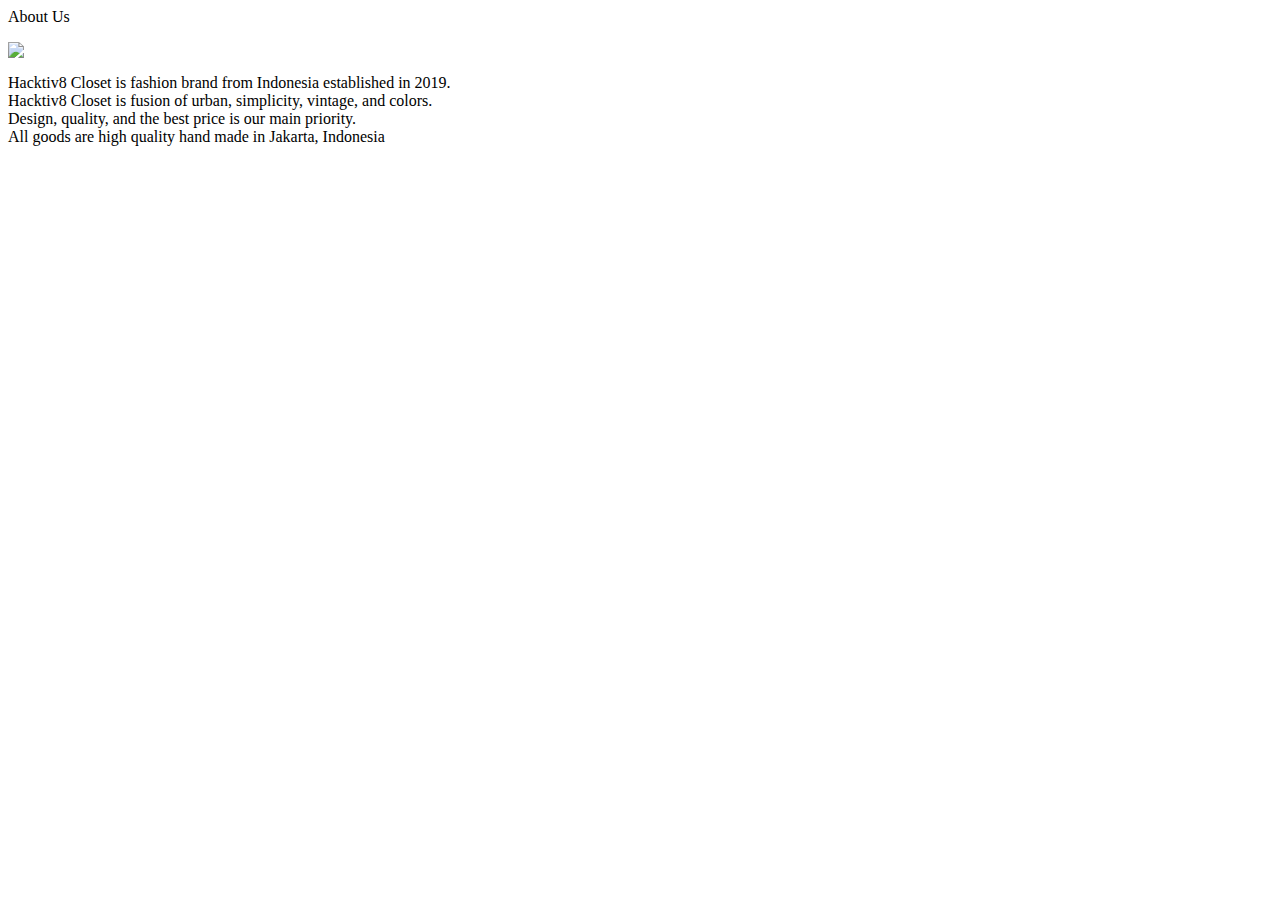
==== index.html @ 47ffc38b "trial 1" ====
<html>
    <head>
        <link rel="stylesheet" type="text/css" href="ajengrf.css" />
        <link href="https://fonts.googleapis.com/css?family=Lato" type="text/css" rel="stylesheet">
        <title>Cardstomize</title>
    </head>

    <section class="header">
        <p class="besar">About Us</p>
        <img src="https://hpigrp.com/wp-content/uploads/2018/07/Header-Employee-Teamwork-hands.jpg">
            <p class="kecilin">Hacktiv8 Closet is fashion brand from Indonesia established in 2019.<br>
                    Hacktiv8 Closet is fusion of urban, simplicity, vintage, and colors.<br>
                    Design, quality, and the best price is our main priority.<br>
                    All goods are high quality hand made in Jakarta, Indonesia</p>
        </section>

</html>
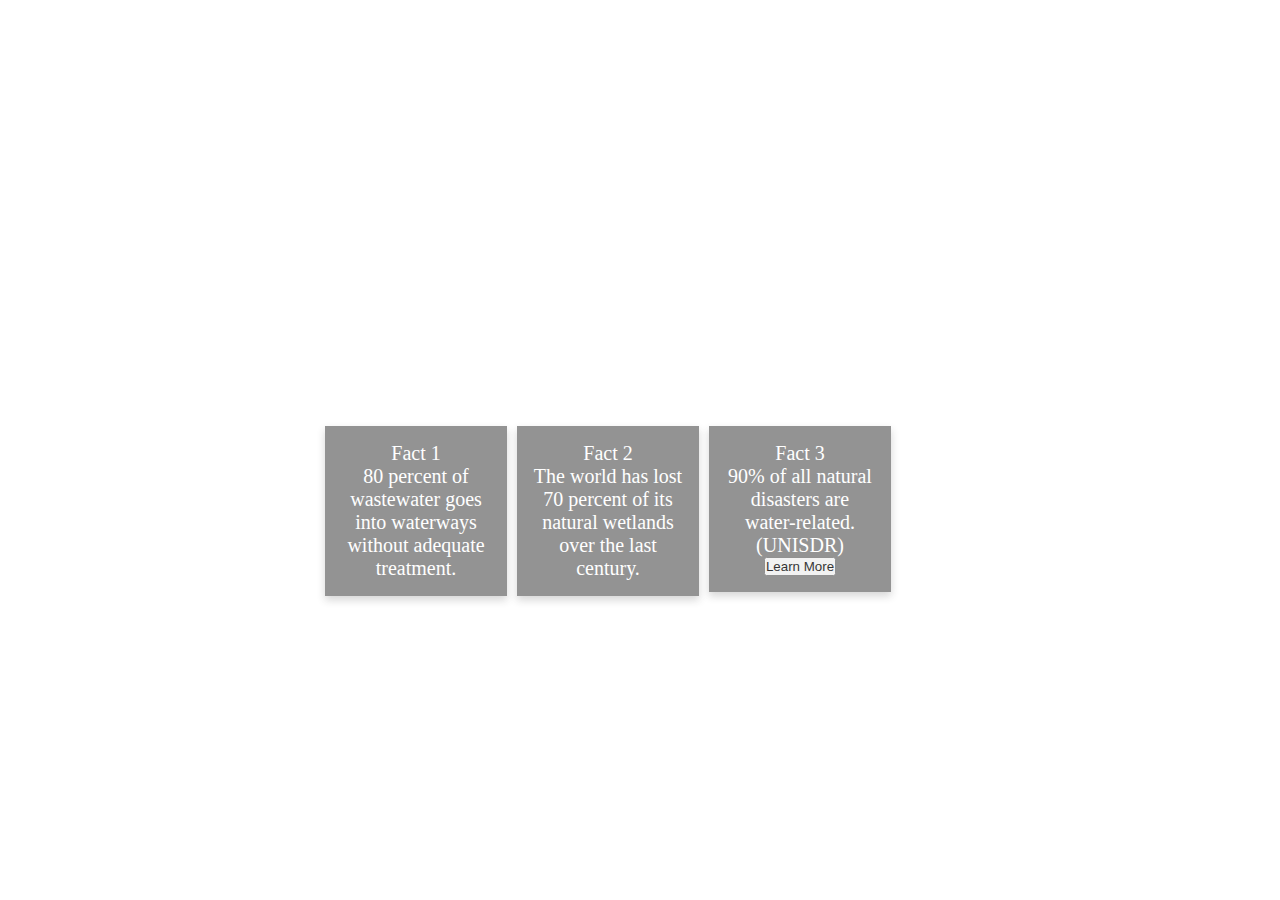
==== commit 74a11cd0: "update" ====
--- a/index.html
+++ b/index.html
@@ -1,17 +1,70 @@
 <html>
     <head>
-        <link rel="stylesheet" type="text/css" href="ajengrf.css" />
+        <link rel="stylesheet" type="text/css" href="stylesheet.css" />
         <link href="https://fonts.googleapis.com/css?family=Lato" type="text/css" rel="stylesheet">
-        <title>Cardstomize</title>
+        <title>Global Facts</title>
     </head>
 
-    <section class="header">
-        <p class="besar">About Us</p>
-        <img src="https://hpigrp.com/wp-content/uploads/2018/07/Header-Employee-Teamwork-hands.jpg">
-            <p class="kecilin">Hacktiv8 Closet is fashion brand from Indonesia established in 2019.<br>
-                    Hacktiv8 Closet is fusion of urban, simplicity, vintage, and colors.<br>
-                    Design, quality, and the best price is our main priority.<br>
-                    All goods are high quality hand made in Jakarta, Indonesia</p>
+    <body>
+        <section>
+            <div class="water">
+                <div class="caption">
+            <h1>Clean Water and Sanitation</h1>
+            <p>340,000 children under five die every year from diarrhoeal diseases. (WHO/UNICEF 2015)</p>
+         
+            
+            <br>
+
+            <div class="caption1">
+                <div class="caption2">
+                    <div class="caption3">
+                        <p>Fact 1</p>
+                        <p>80 percent of wastewater goes into waterways without adequate treatment.</p>
+                    </div>
+                </div>
+            </div>
+
+            <div class="caption1">
+                    <div class="caption2">
+                        <div class="caption3">
+                            <p>Fact 2</p>
+                            <p>The world has lost 70 percent of its natural wetlands over the last century.</p>
+                        </div>
+                    </div>
+                </div>
+
+            <div class="caption1">
+                <div class="caption2">
+                    <div class="caption3">
+                        <p>Fact 3</p>
+                        <p>90% of all natural disasters are water-related. (UNISDR)</p>
+                        <button>Learn More</button>
+                    </div>
+                </div>
+            </div>
+
+                </div>
+
+            </div> 
+
+            <!-- <div id="poverty">
+                    <h1>About Us</h1>
+                    <img src="https://images.pexels.com/photos/1125850/pexels-photo-1125850.jpeg?auto=compress&cs=tinysrgb&dpr=2&h=650&w=940">
+                    <p>Hacktiv8 Closet is fashion brand from Indonesia established in 2019.<br>
+                                Hacktiv8 Closet is fusion of urban, simplicity, vintage, and colors.<br>
+                                Design, quality, and the best price is our main priority.<br>
+                                All goods are high quality hand made in Jakarta, Indonesia</p>
+                    
+                    </div>  -->
+
         </section>
+        
+    </body>
+
+   
+
+    <section>
+        
+    </section>
 
 </html>--- a/stylesheet.css
+++ b/stylesheet.css
@@ -0,0 +1,57 @@
+*{
+    margin: 0;
+    padding: 0;
+}
+* {
+    box-sizing: border-box;
+}
+
+.water {
+    background: url(https://images.pexels.com/photos/1125850/pexels-photo-1125850.jpeg?auto=compress&cs=tinysrgb&dpr=2&h=650&w=940);
+    background-repeat: no-repeat;
+    background-size: cover;
+    padding: 50px;
+    position: relative;
+    height: 100%;
+    opacity: 0.8;
+}
+
+.caption {
+    text-align: center;
+    position: absolute;
+    top: 50%;
+    left: 50%;
+    transform: translate(-50%, -50%);
+    color: white;
+}
+
+.caption h1{
+    font-size: 50px;
+}
+
+.caption p {
+    font-size: 20px;
+}
+
+.caption1 {
+    float: left;
+    width: 30%;
+    padding: 0 10px;
+}
+ 
+.caption2 {
+    margin: 0 -5px;
+}
+
+.caption2:after {
+    content: "";
+    display: table;
+    clear: both;
+}
+
+.caption3 {
+    box-shadow: 0 4px 8px 0 rgba(0, 0, 0, 0.2);
+    padding: 16px;
+    text-align: center;
+    background-color: #797979;
+}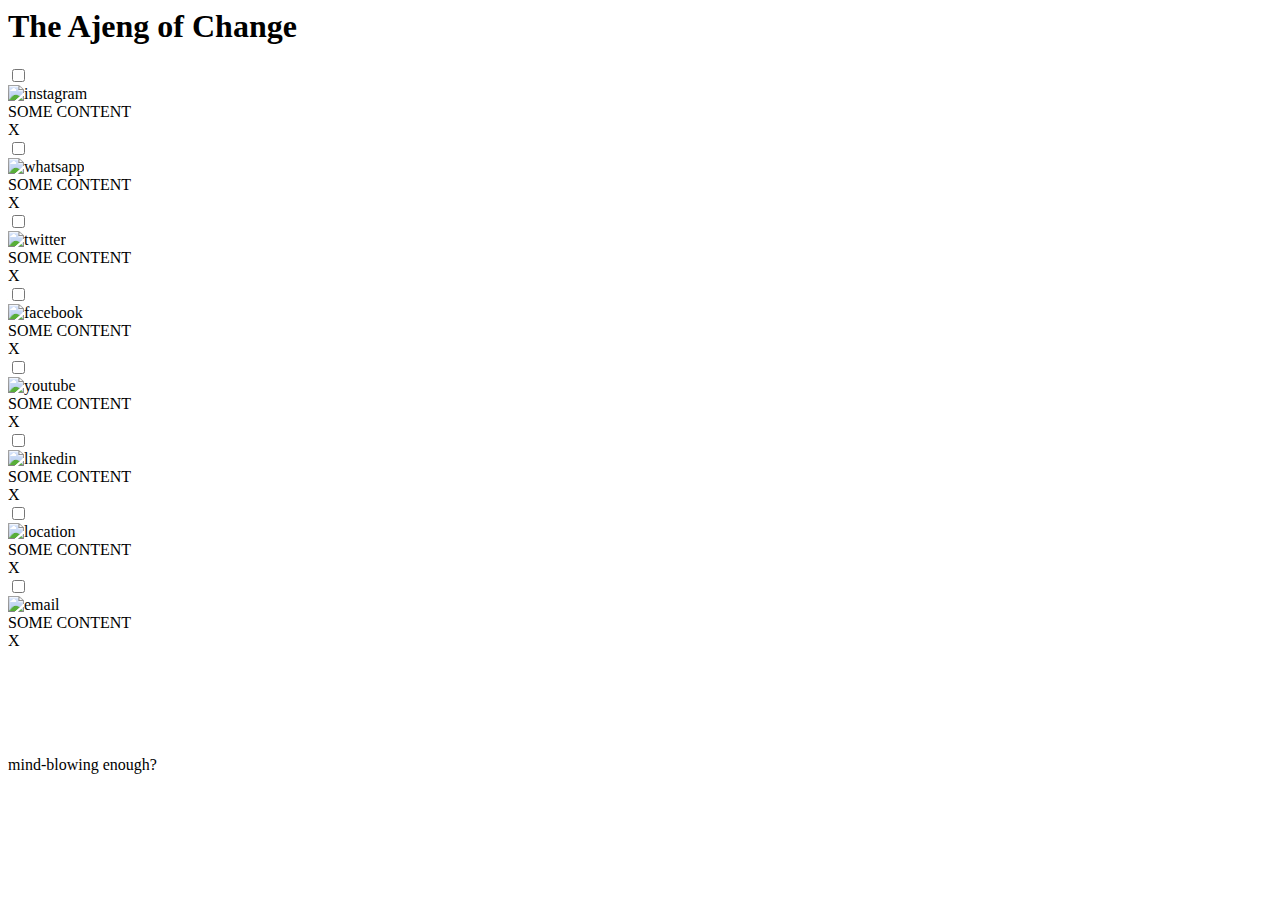
==== commit fa54ed5d: "terbaru" ====
--- a/index.html
+++ b/index.html
@@ -1,70 +1,87 @@
 <html>
     <head>
-        <link rel="stylesheet" type="text/css" href="stylesheet.css" />
+        <link rel="stylesheet" type="text/css" href="try1.css" />
         <link href="https://fonts.googleapis.com/css?family=Lato" type="text/css" rel="stylesheet">
-        <title>Global Facts</title>
+        <title>The Ajeng of Change</title>
     </head>
 
     <body>
         <section>
-            <div class="water">
+            <div class="header">
                 <div class="caption">
-            <h1>Clean Water and Sanitation</h1>
-            <p>340,000 children under five die every year from diarrhoeal diseases. (WHO/UNICEF 2015)</p>
-         
-            
-            <br>
+                    <h1>The Ajeng of Change</h1>
+                
+                    <label>
+                        <input type="checkbox">
+                        <div id="instagram"><img src="https://image.flaticon.com/icons/svg/174/174855.svg" alt="instagram"></div>
+                        <div id="pesan">SOME CONTENT</div>
+                        <div class="close">X</div>
+                    </label>
 
-            <div class="caption1">
-                <div class="caption2">
-                    <div class="caption3">
-                        <p>Fact 1</p>
-                        <p>80 percent of wastewater goes into waterways without adequate treatment.</p>
-                    </div>
-                </div>
-            </div>
+                    <label>
+                            <input type="checkbox">
+                            <div id="whatsapp"><img src="https://image.flaticon.com/icons/svg/174/174879.svg" alt="whatsapp"></div>
+                            <div id="pesan">SOME CONTENT</div>
+                            <div class="close">X</div>
+                    </label>
 
-            <div class="caption1">
-                    <div class="caption2">
-                        <div class="caption3">
-                            <p>Fact 2</p>
-                            <p>The world has lost 70 percent of its natural wetlands over the last century.</p>
-                        </div>
-                    </div>
-                </div>
+                    <label>
+                            <input type="checkbox">
+                            <div id="twitter"><img src="https://image.flaticon.com/icons/svg/174/174876.svg" alt="twitter"></div>
+                            <div id="pesan">SOME CONTENT</div>
+                            <div class="close">X</div>
+                    </label>
 
-            <div class="caption1">
-                <div class="caption2">
-                    <div class="caption3">
-                        <p>Fact 3</p>
-                        <p>90% of all natural disasters are water-related. (UNISDR)</p>
-                        <button>Learn More</button>
-                    </div>
-                </div>
-            </div>
+                    <label>
+                            <input type="checkbox">
+                            <div id="facebook"><img src="https://image.flaticon.com/icons/svg/174/174848.svg" alt="facebook"></div>
+                            <div id="pesan">SOME CONTENT</div>
+                            <div class="close">X</div>
+                    </label>
+
+                    <label>
+                            <input type="checkbox">
+                            <div id="youtube"><img src="https://image.flaticon.com/icons/svg/174/174883.svg" alt="youtube"></div>
+                            <div id="pesan">SOME CONTENT</div>
+                            <div class="close">X</div>
+                    </label>
+
+                    <label>
+                            <input type="checkbox">
+                            <div id="linkedin"><img src="https://image.flaticon.com/icons/svg/174/174857.svg" alt="linkedin"></div>
+                            <div id="pesan">SOME CONTENT</div>
+                            <div class="close">X</div>
+                    </label>
+
+                    <label>
+                            <input type="checkbox">
+                            <div id="location"><img src="https://image.flaticon.com/icons/svg/684/684908.svg" alt="location"></div>
+                            <div id="pesan">SOME CONTENT</div>
+                            <div class="close">X</div>
+                    </label>
+
+                    <label>
+                            <input type="checkbox">
+                            <div id="email"><img src="https://image.flaticon.com/icons/svg/732/732200.svg" alt="email"></div>
+                            <div id="pesan">SOME CONTENT</div>
+                            <div class="close">X</div>
+                    </label>
+
+                    <br><br><br><br><br>
+
+                    <p>mind-blowing enough?</p>
 
                 </div>
 
-            </div> 
-
-            <!-- <div id="poverty">
-                    <h1>About Us</h1>
-                    <img src="https://images.pexels.com/photos/1125850/pexels-photo-1125850.jpeg?auto=compress&cs=tinysrgb&dpr=2&h=650&w=940">
-                    <p>Hacktiv8 Closet is fashion brand from Indonesia established in 2019.<br>
-                                Hacktiv8 Closet is fusion of urban, simplicity, vintage, and colors.<br>
-                                Design, quality, and the best price is our main priority.<br>
-                                All goods are high quality hand made in Jakarta, Indonesia</p>
-                    
-                    </div>  -->
+                   
+            </div>
+                
+            
+            <br>
 
         </section>
         
     </body>
 
-   
-
-    <section>
-        
-    </section>
 
 </html>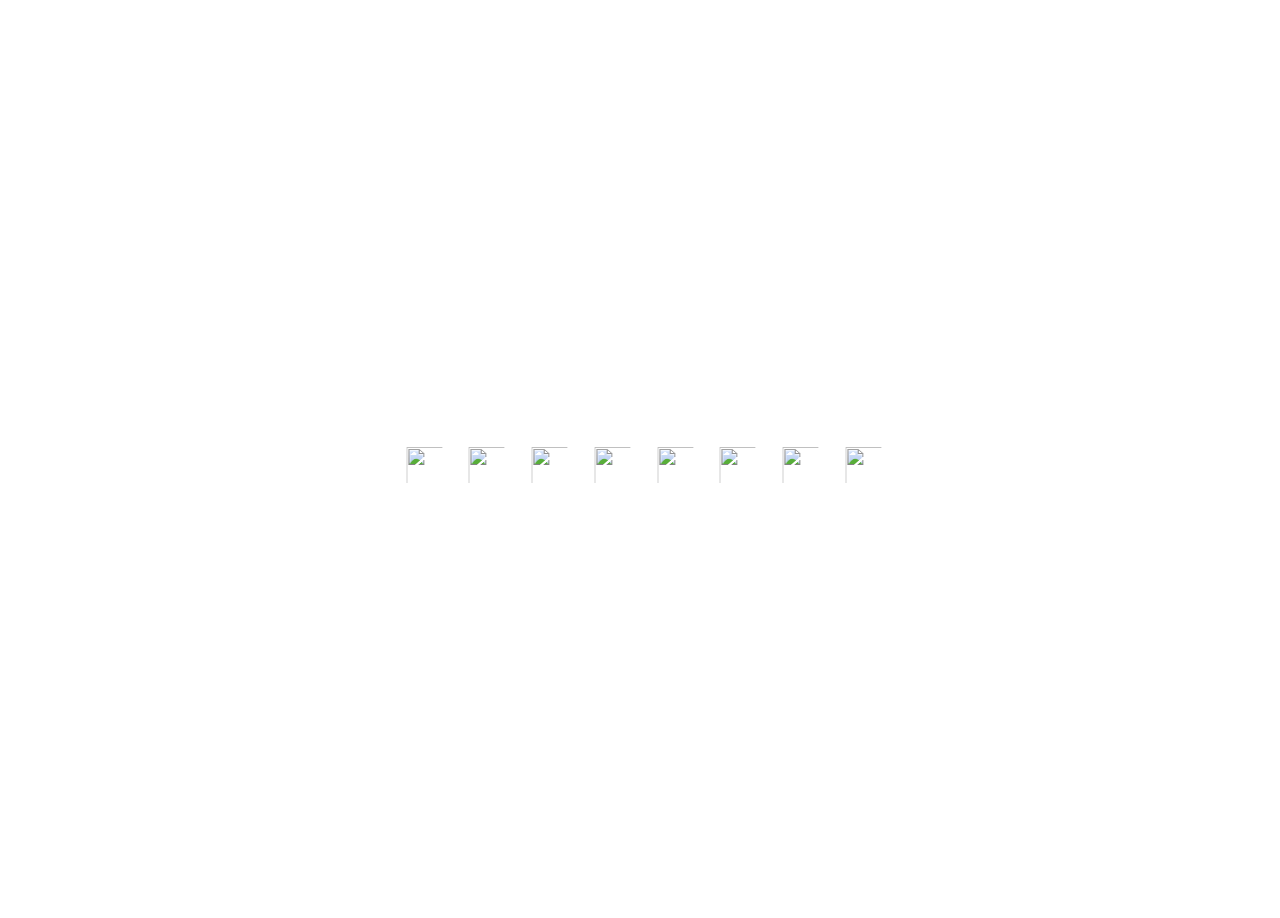
==== commit ae67e51b: "jadi" ====
--- a/index.html
+++ b/index.html
@@ -1,6 +1,6 @@
 <html>
     <head>
-        <link rel="stylesheet" type="text/css" href="try1.css" />
+        <link rel="stylesheet" type="text/css" href="stylesheet.css" />
         <link href="https://fonts.googleapis.com/css?family=Lato" type="text/css" rel="stylesheet">
         <title>The Ajeng of Change</title>
     </head>
@@ -14,56 +14,56 @@
                     <label>
                         <input type="checkbox">
                         <div id="instagram"><img src="https://image.flaticon.com/icons/svg/174/174855.svg" alt="instagram"></div>
-                        <div id="pesan">SOME CONTENT</div>
+                        <div id="pesan">Did you click this first? If so, then you might need to reduce your instagram scrolling time, dude.</div>
                         <div class="close">X</div>
                     </label>
 
                     <label>
                             <input type="checkbox">
                             <div id="whatsapp"><img src="https://image.flaticon.com/icons/svg/174/174879.svg" alt="whatsapp"></div>
-                            <div id="pesan">SOME CONTENT</div>
+                            <div id="pesan">Wait! No no no, not that fast! Sorry.</div>
                             <div class="close">X</div>
                     </label>
 
                     <label>
                             <input type="checkbox">
                             <div id="twitter"><img src="https://image.flaticon.com/icons/svg/174/174876.svg" alt="twitter"></div>
-                            <div id="pesan">SOME CONTENT</div>
+                            <div id="pesan">Well, 280 character is not enough for me.</div>
                             <div class="close">X</div>
                     </label>
 
                     <label>
                             <input type="checkbox">
                             <div id="facebook"><img src="https://image.flaticon.com/icons/svg/174/174848.svg" alt="facebook"></div>
-                            <div id="pesan">SOME CONTENT</div>
+                            <div id="pesan">Seriously, how old are you?</div>
                             <div class="close">X</div>
                     </label>
 
                     <label>
                             <input type="checkbox">
                             <div id="youtube"><img src="https://image.flaticon.com/icons/svg/174/174883.svg" alt="youtube"></div>
-                            <div id="pesan">SOME CONTENT</div>
+                            <div id="pesan">Get to know me through this song: https://youtu.be/1nvfjyi5BSo</div>
                             <div class="close">X</div>
                     </label>
 
                     <label>
                             <input type="checkbox">
                             <div id="linkedin"><img src="https://image.flaticon.com/icons/svg/174/174857.svg" alt="linkedin"></div>
-                            <div id="pesan">SOME CONTENT</div>
+                            <div id="pesan">Are you a recruiter?</div>
                             <div class="close">X</div>
                     </label>
 
                     <label>
                             <input type="checkbox">
                             <div id="location"><img src="https://image.flaticon.com/icons/svg/684/684908.svg" alt="location"></div>
-                            <div id="pesan">SOME CONTENT</div>
+                            <div id="pesan">Tell me honestly, are you a stalker? Or are you gonna meet my father to propose me?</div>
                             <div class="close">X</div>
                     </label>
 
                     <label>
                             <input type="checkbox">
                             <div id="email"><img src="https://image.flaticon.com/icons/svg/732/732200.svg" alt="email"></div>
-                            <div id="pesan">SOME CONTENT</div>
+                            <div id="pesan">But, e-mail is fine. Reach me at ajengrf.12@gmail.com<br>Thanks!</div>
                             <div class="close">X</div>
                     </label>
 
--- a/stylesheet.css
+++ b/stylesheet.css
@@ -0,0 +1,153 @@
+*{
+    margin: 0;
+    padding: 0;
+}
+* {
+    box-sizing: border-box;
+}
+
+.header {
+    background: url(https://images.pexels.com/photos/931911/pexels-photo-931911.jpeg?auto=compress&cs=tinysrgb&dpr=2&h=650&w=940);
+    background-repeat: no-repeat;
+    background-size: cover;
+    position: relative;
+    height: 100%;
+}
+
+.caption {
+    letter-spacing: 0.1em;
+    text-align: center;
+    position: absolute;
+    top: 50%;
+    left: 50%;
+    transform: translate(-50%, -50%);
+    color: white;
+}
+
+.caption h1{
+    font-size: 50px;
+    text-transform: uppercase;
+    color: white;
+}
+
+.caption p {
+    letter-spacing: 0.5em;
+    margin-top: 15px;
+    font-size: 20px;
+    text-transform: lowercase;
+    color: white;
+}
+
+.caption img {
+    width: 50px;
+    height: 50px;
+    margin-top: 20px;
+    padding: 7px;
+}
+
+input[type='checkbox']{
+    display:none;
+}
+
+#instagram {
+    padding:5px 10px;
+    /* background: yellowgreen; */
+    position: absolute;
+    left: 10%;
+    /* top: 25%; */
+    /* transform:translate(-50%,-50%); */
+}
+
+#whatsapp {
+    padding:5px 10px;
+    /* background: yellowgreen; */
+    position: absolute;
+    left: 20%;
+    /* top: 50%;
+    transform:translate(-50%,-50%); */
+}
+
+#twitter {
+    padding:5px 10px;
+    /* background: yellowgreen; */
+    position: absolute;
+    left: 30%;
+    /* top: 50%;
+    transform:translate(-50%,-50%); */
+}
+
+#facebook {
+    padding:5px 10px;
+    /* background: yellowgreen; */
+    position: absolute;
+    left: 40%;
+    /* top: 50%;
+    transform:translate(-50%,-50%); */
+}
+
+#youtube {
+    padding:5px 10px;
+    /* background: yellowgreen; */
+    position: absolute;
+    left: 50%;
+    /* top: 50%;
+    transform:translate(-50%,-50%); */
+}
+
+#linkedin {
+    padding:5px 10px;
+    /* background: yellowgreen; */
+    position: absolute;
+    left: 60%;
+    /* top: 50%;
+    transform:translate(-50%,-50%); */
+}
+
+#location {
+    padding:5px 10px;
+    /* background: yellowgreen; */
+    position: absolute;
+    left: 70%;
+    /* top: 50%;
+    transform:translate(-50%,-50%); */
+}
+
+#email {
+    padding:5px 10px;
+    /* background: yellowgreen; */
+    position: absolute;
+    left: 80%;
+    /* top: 50%;
+    transform:translate(-50%,-50%); */
+}
+  
+#pesan {
+    position: fixed;
+    width: 100%;
+    height: 100%;
+    background: rgb(155, 155, 155);
+    opacity: 0.9;
+    top: 200;
+    left: 0;
+    display:flex;
+    align-items:center;
+    justify-content: center;
+    pointer-events:none;
+    display:none;
+}
+  
+.close {
+    position: fixed;
+    top: 220px;
+    right: 20px;
+    display:none;
+    cursor:pointer;
+}
+  
+input:checked + div + #pesan {
+    display:flex;
+}
+  
+input:checked + div + #pesan + .close {
+    display:block;
+}